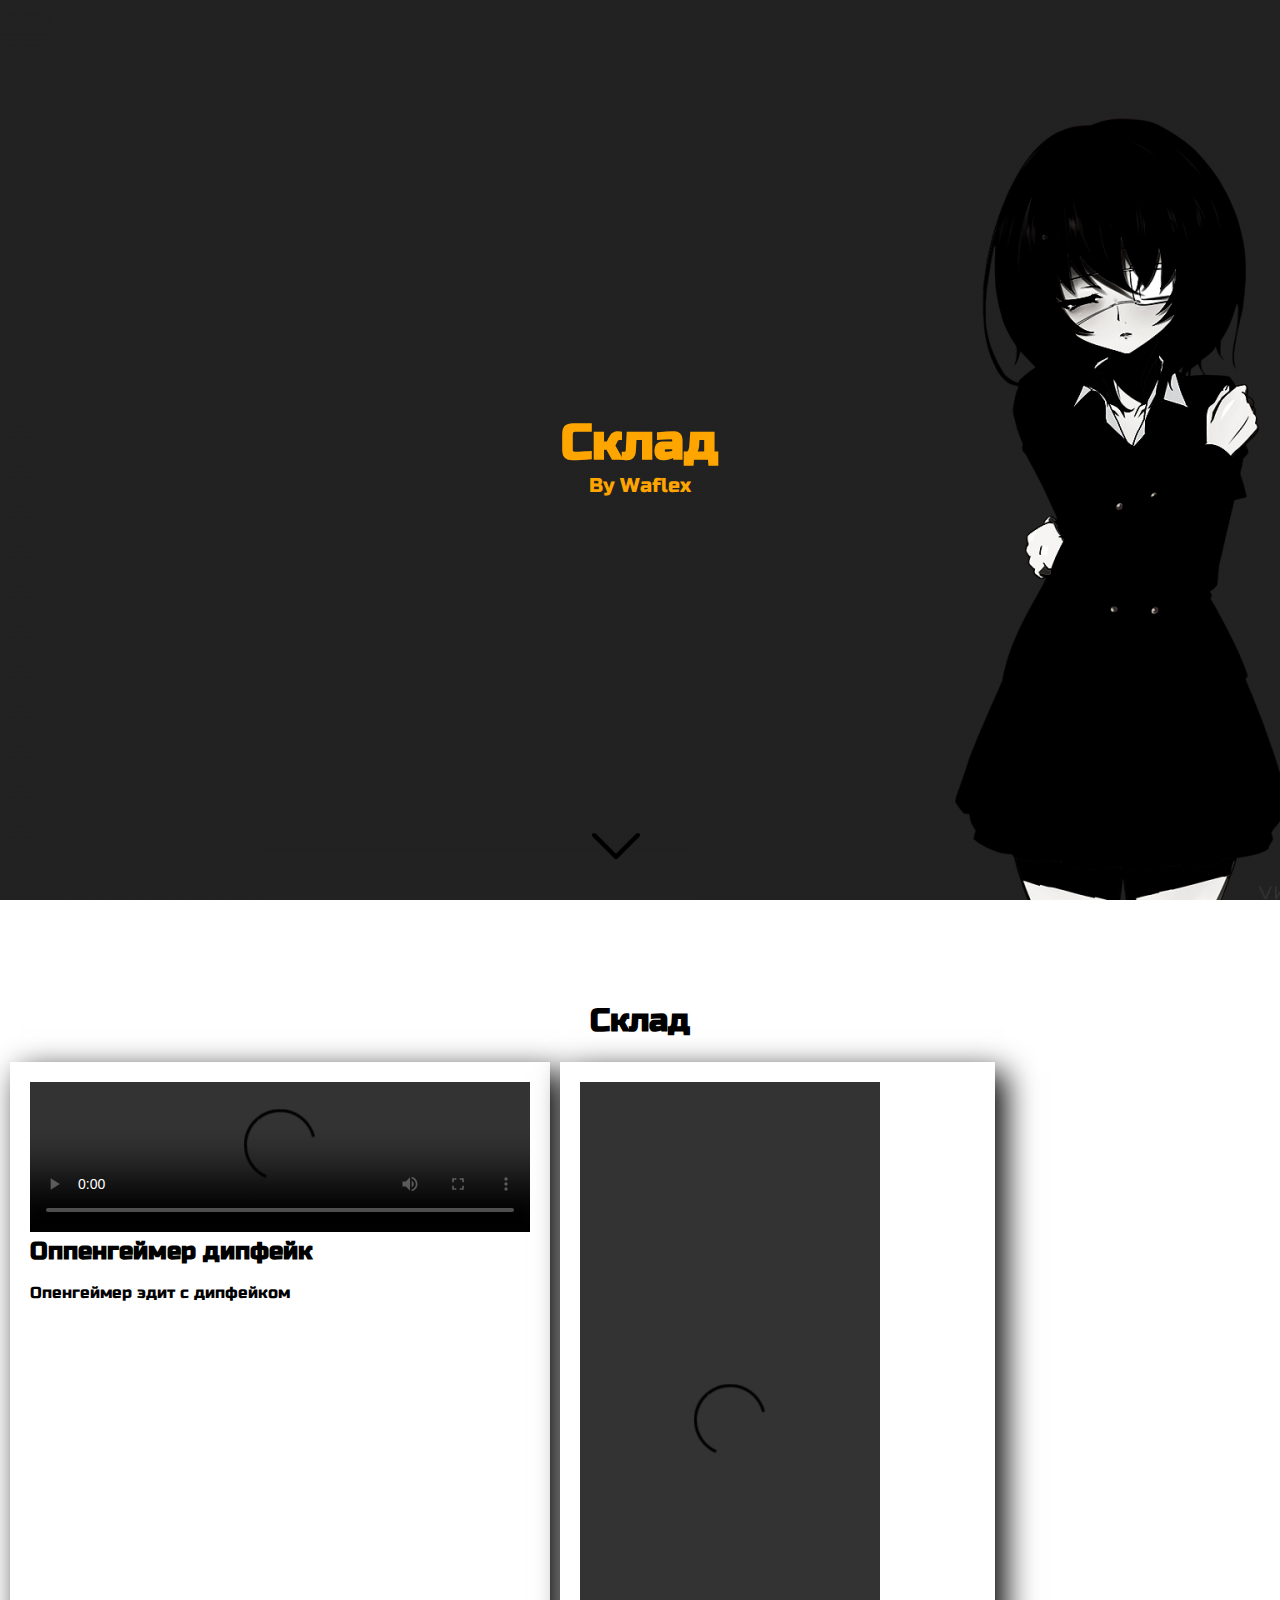
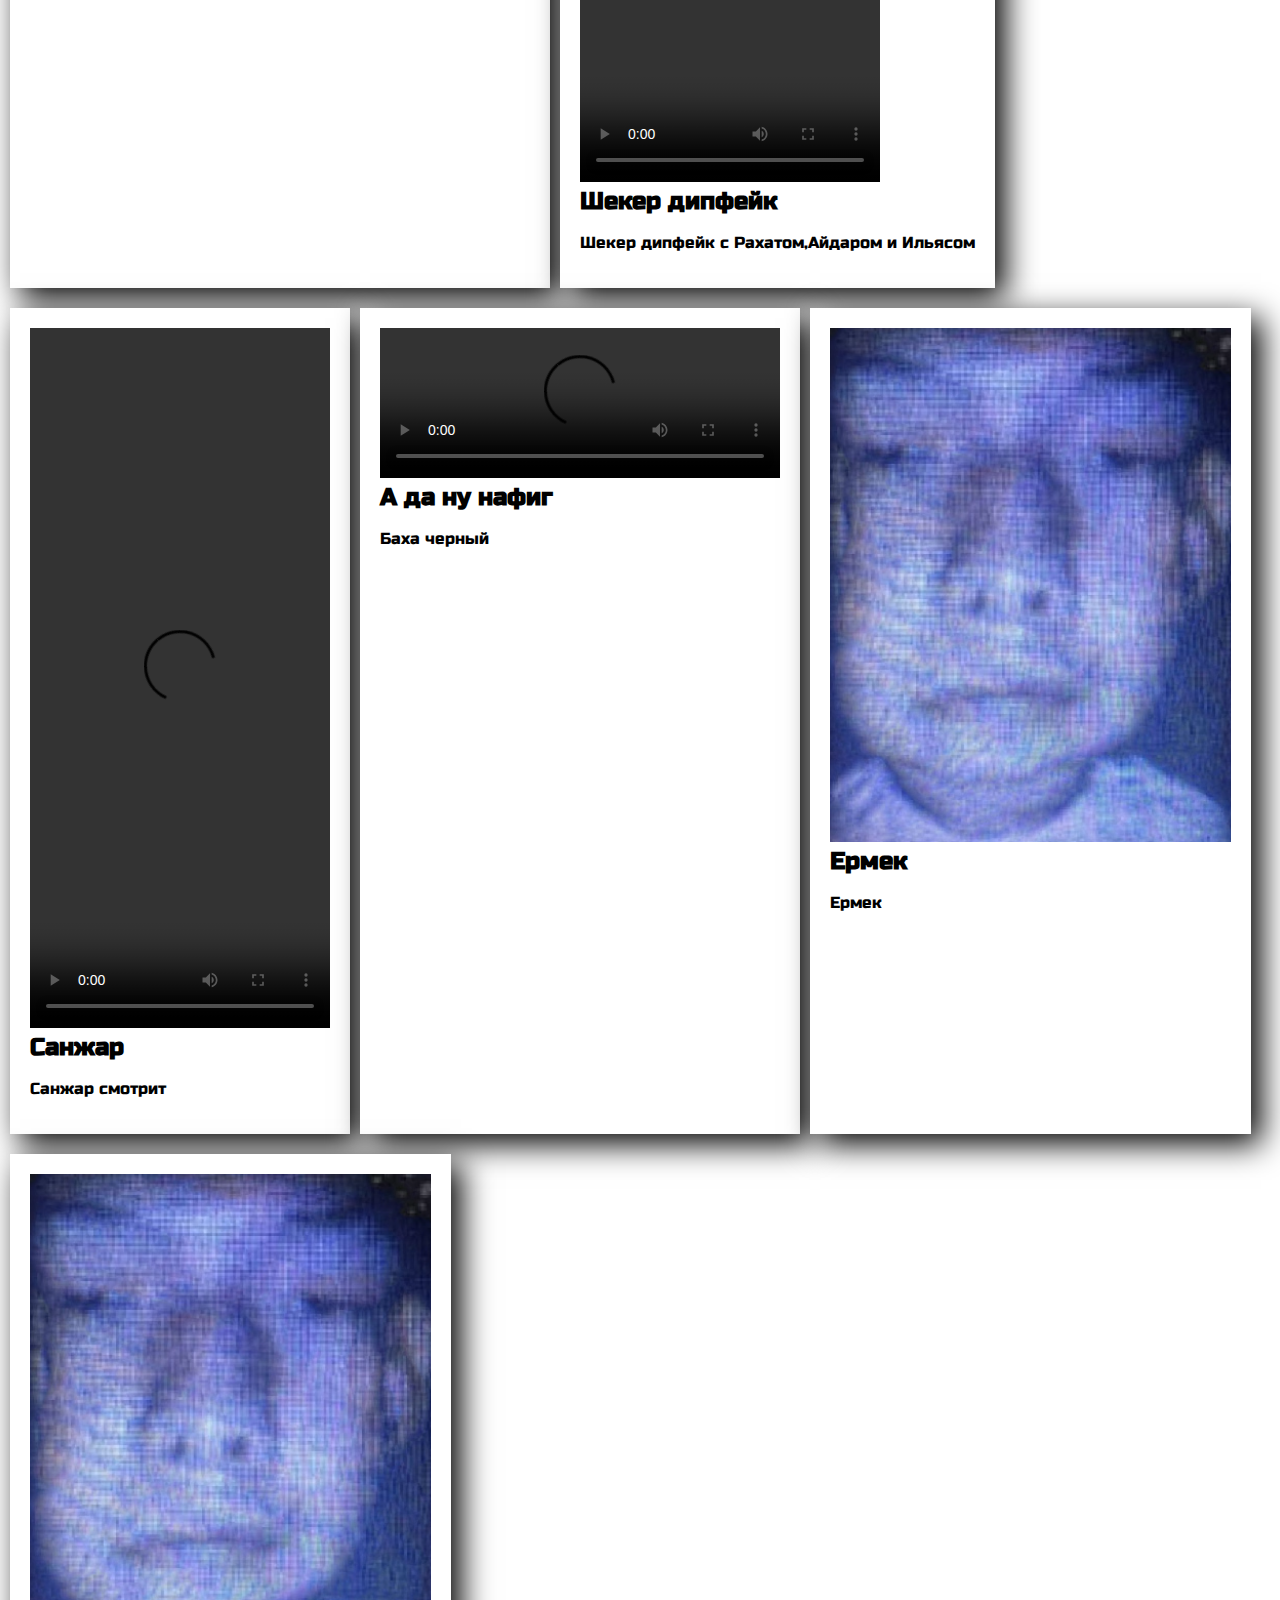
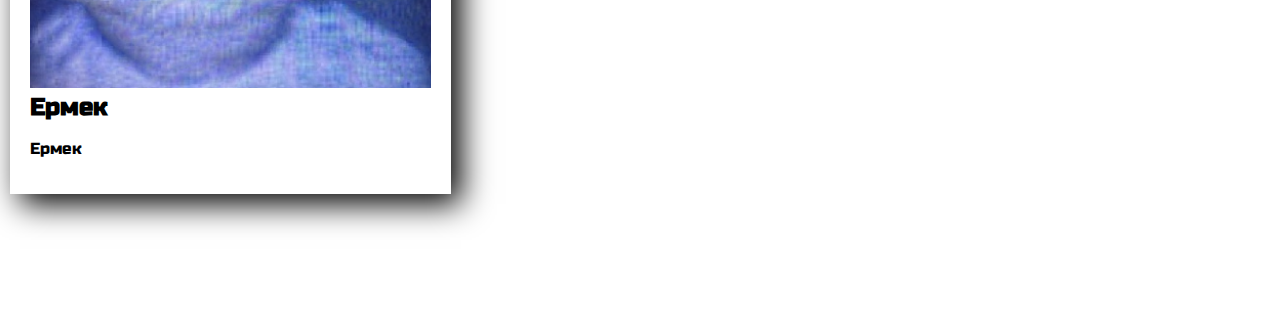
==== index.html @ 4abe16e5 "Update and rename main.html to index.html" ====
<!DOCTYPE html>
<html lang="en">
<head>
    <meta charset="UTF-8">
    <meta name="viewport" content="width=device-width, initial-scale=1.0">
    <link rel="preconnect" href="https://fonts.googleapis.com">
    <link rel="preconnect" href="https://fonts.gstatic.com" crossorigin>
    <link href="https://fonts.googleapis.com/css2?family=Lobster&family=Russo+One&family=Stalinist+One&display=swap" rel="stylesheet">
    <link rel="stylesheet" href="style.css">
    <title>Ez</title>
</head>
<body>
    <div class="header">
        <h1 class="header-title">Склад</h1>
        <p class="header-subtitle">By Waflex</p>
        <div class="header-arrow">
            <img src="photo/down-arrow-svgrepo-com.svg" alt="error">
        </div>
    </div>
    <div class="portfolio">
        <div class="container">
            <h1 class="port-header">Склад</h1>
            <div class="portfolio-cards-wrapper">
                <div class="card">
                    <video class="video" src="video/0906_2.mp4342_c.mp4" controls></video>
                    <h3 class="card-title">Оппенгеймер дипфейк</h3>
                    <p>Опенгеймер эдит с дипфейком</p>
                </div>
                <div class="card">
                    <video class="video-sheker" src="video/sheker_shorts.mp4678_c.mp4" controls></video>
                    <h3 class="card-title">Шекер дипфейк</h3>
                    <p>Шекер дипфейк с Рахатом,Айдаром и Ильясом </p>
                </div>
                <div class="card">
                    <video class="video-stavka" src="video/ssstik.io_jb.serial.fanpage_1731955652115.mp4641_c.mp4" controls></video>
                    <h3 class="card-title">Санжар</h3>
                    <p>Санжар смотрит</p>
                </div>
                <div class="card">
                    <video class="video-baha" src="video/video_4.mp4793_c.mp4" controls></video>
                    <h3 class="card-title">А да ну нафиг</h3>
                    <p>Баха черный</p>
                </div>
                <div class="card">
                    <img src="/photo/image.png" alt="so">
                    <h3 class="card-title">Ермек</h3>
                    <p>Ермек</p>
                </div>
                <div class="card">
                    <img src="/photo/image.png" alt="so">
                    <h3 class="card-title">Ермек</h3>
                    <p>Ермек</p>
                </div>
            </div>
        </div>


    </div>

    
</body>
</html>
---- style.css ----
* {
    box-sizing: border-box;
}


body {
    margin: 0;
    font-family: "Russo One", sans-serif;
}

.container{
    max-width: 1500px;
    margin-left: auto;
    margin-right: auto;
}

.none{
    display: none !important;
}

/* Бу */

.header {
    height: 100vh;
    width: 100%;
    position: relative;
    background-color:rgb(255, 255, 255);
    display: flex;
    flex-direction: column;
    justify-content: center;
    align-items: center;
    background-image: url(/photo/header/anime_anime_girls_picture_in_picture_Misaki_Mei-1237233.jpg);
    background-size: cover;
    background-position: center;
    background-repeat: no-repeat;
}

.header-title {
    margin: 0;
    color: orange;
    font-size: 50px;
}

.header-subtitle {
    color: orange;
    margin: 0;
    margin-bottom: -10px;
    font-size: 20px;
}

.header-arrow {
    width: 48px;
    height: 48px;
    position: absolute;
    bottom: 30px;
    transform: translate(-50%, 0);
}

.portfolio {
    padding-top: 80px;
    padding-bottom: 115px;
}

.port-header{
    font-weight: 700;
    text-align:center
}

.portfolio-cards-wrapper{
    display:flex;
    flex-wrap: wrap;
}

.card{
    margin-bottom: 20px;
    padding: 20px;
    background-color: rgb(255, 255, 255);
    max-width: 540px;
    margin-left: 10px;
    box-shadow: 10px 10px 30px ;
}



.card-img{
    margin-bottom: 20px;
}

.video{
    width: 500px;
}

.video-sheker {
    height: 700px;
}

.video-stavka {
    height: 700px;
    width: auto;
}

.video-baha{
    width: 400px;
}

.card-title{
    margin: 0;
    margin-bottom: 13px;
    font-weight: 600;
    font-size: 24px;
    line-height: 130%;
    color: black;
}
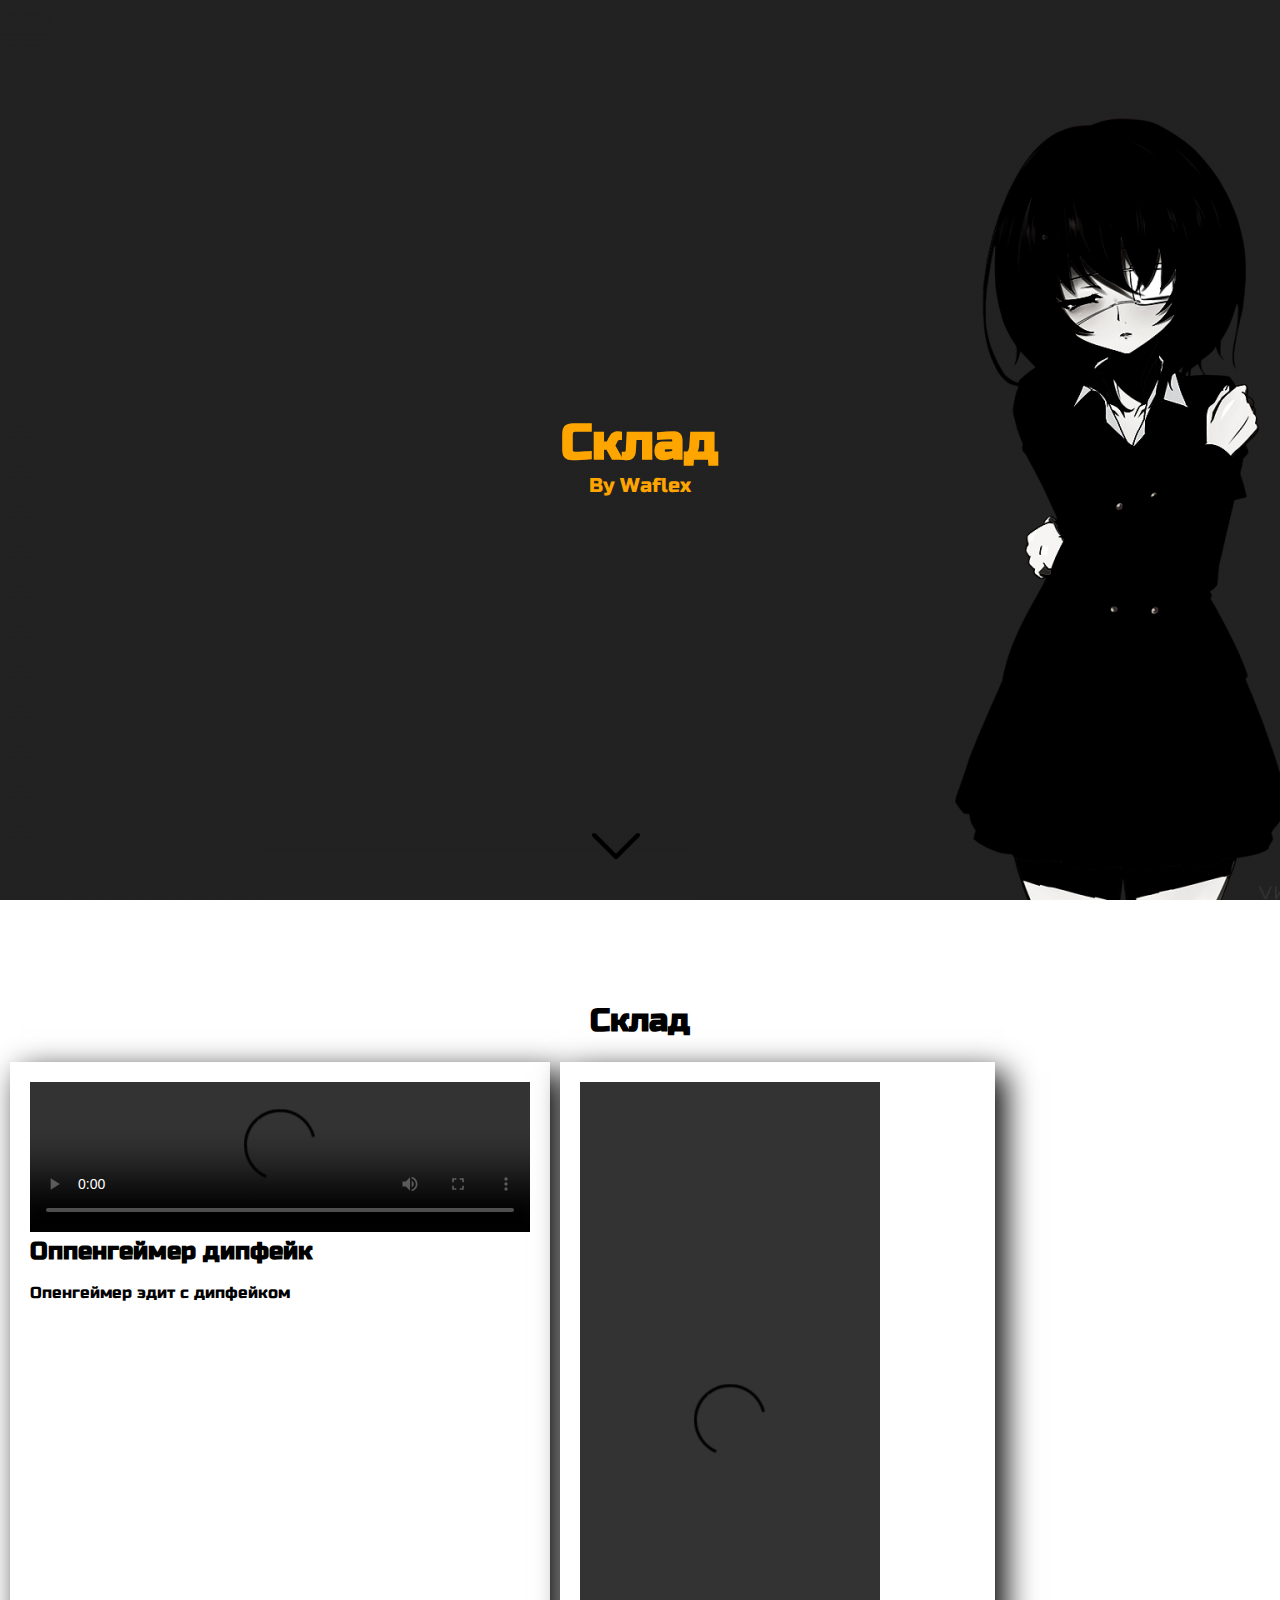
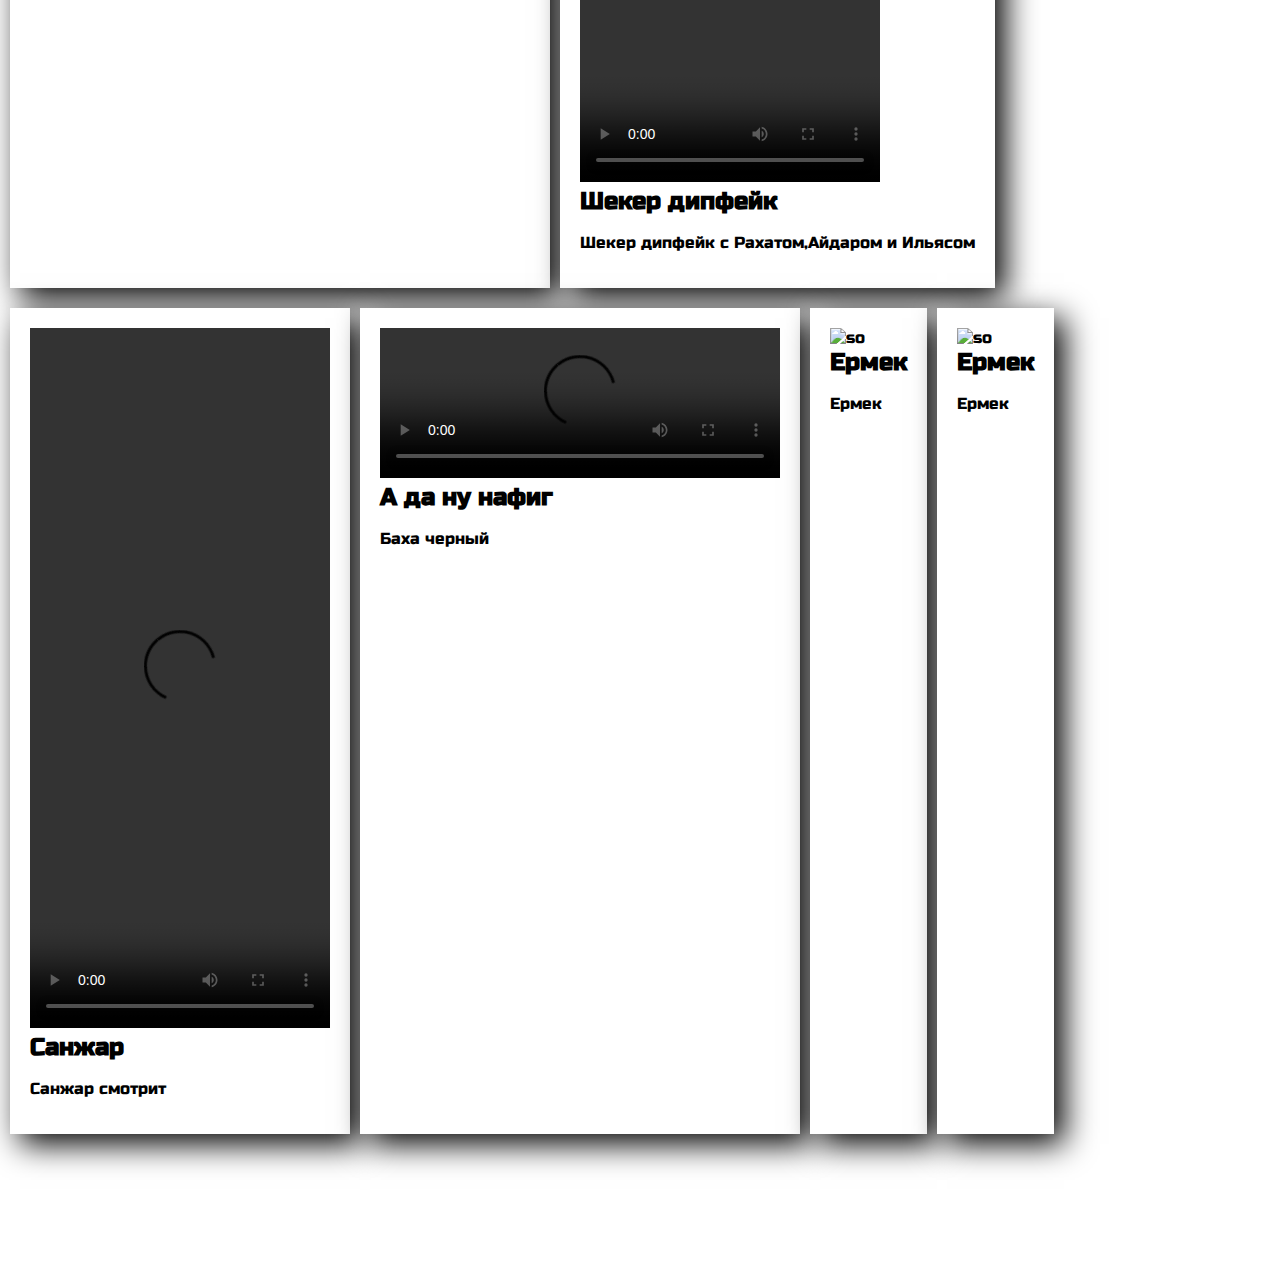
==== commit 15803741: "Update index.html" ====
--- a/index.html
+++ b/index.html
@@ -42,12 +42,14 @@
                     <p>Баха черный</p>
                 </div>
                 <div class="card">
-                    <img src="/photo/image.png" alt="so">
+                    <img src="Wsklad
+/photo/image.png" alt="so">
                     <h3 class="card-title">Ермек</h3>
                     <p>Ермек</p>
                 </div>
                 <div class="card">
-                    <img src="/photo/image.png" alt="so">
+                    <img src="Wsklad
+/photo/image.png" alt="so">
                     <h3 class="card-title">Ермек</h3>
                     <p>Ермек</p>
                 </div>
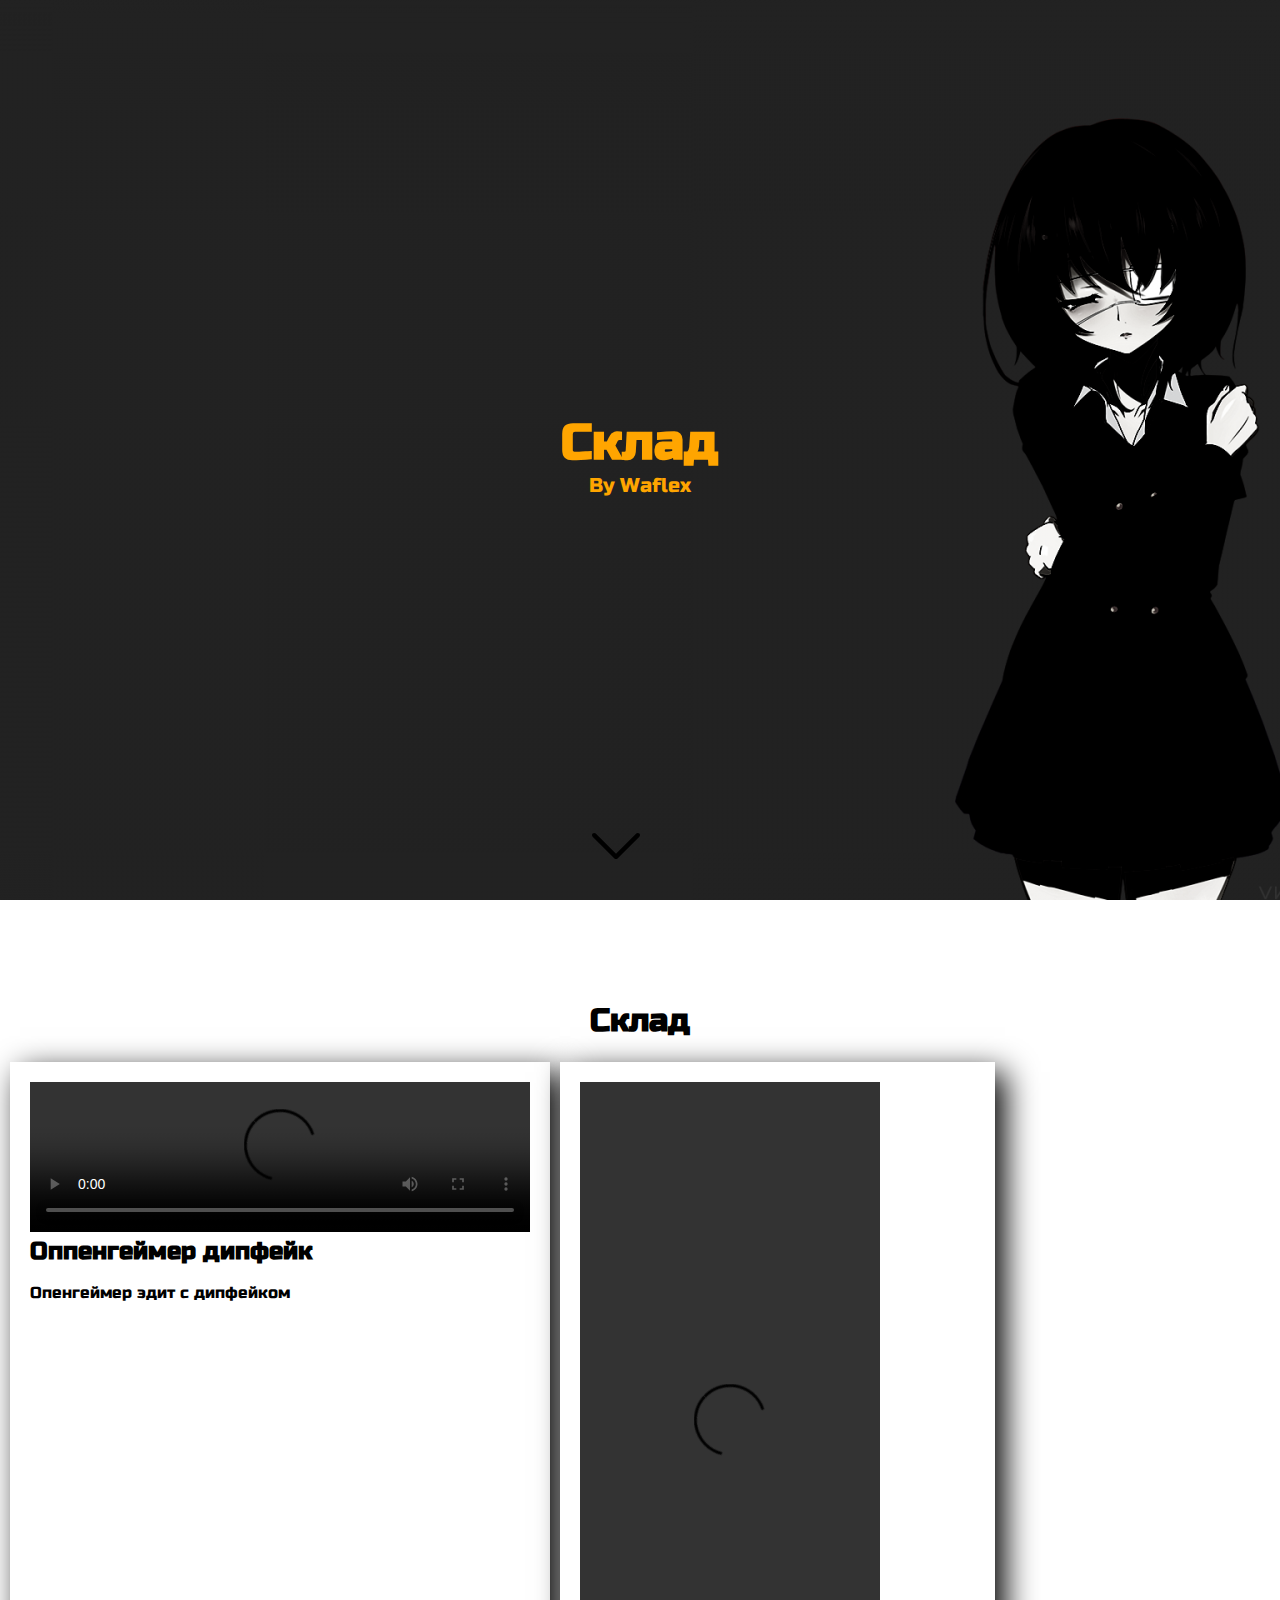
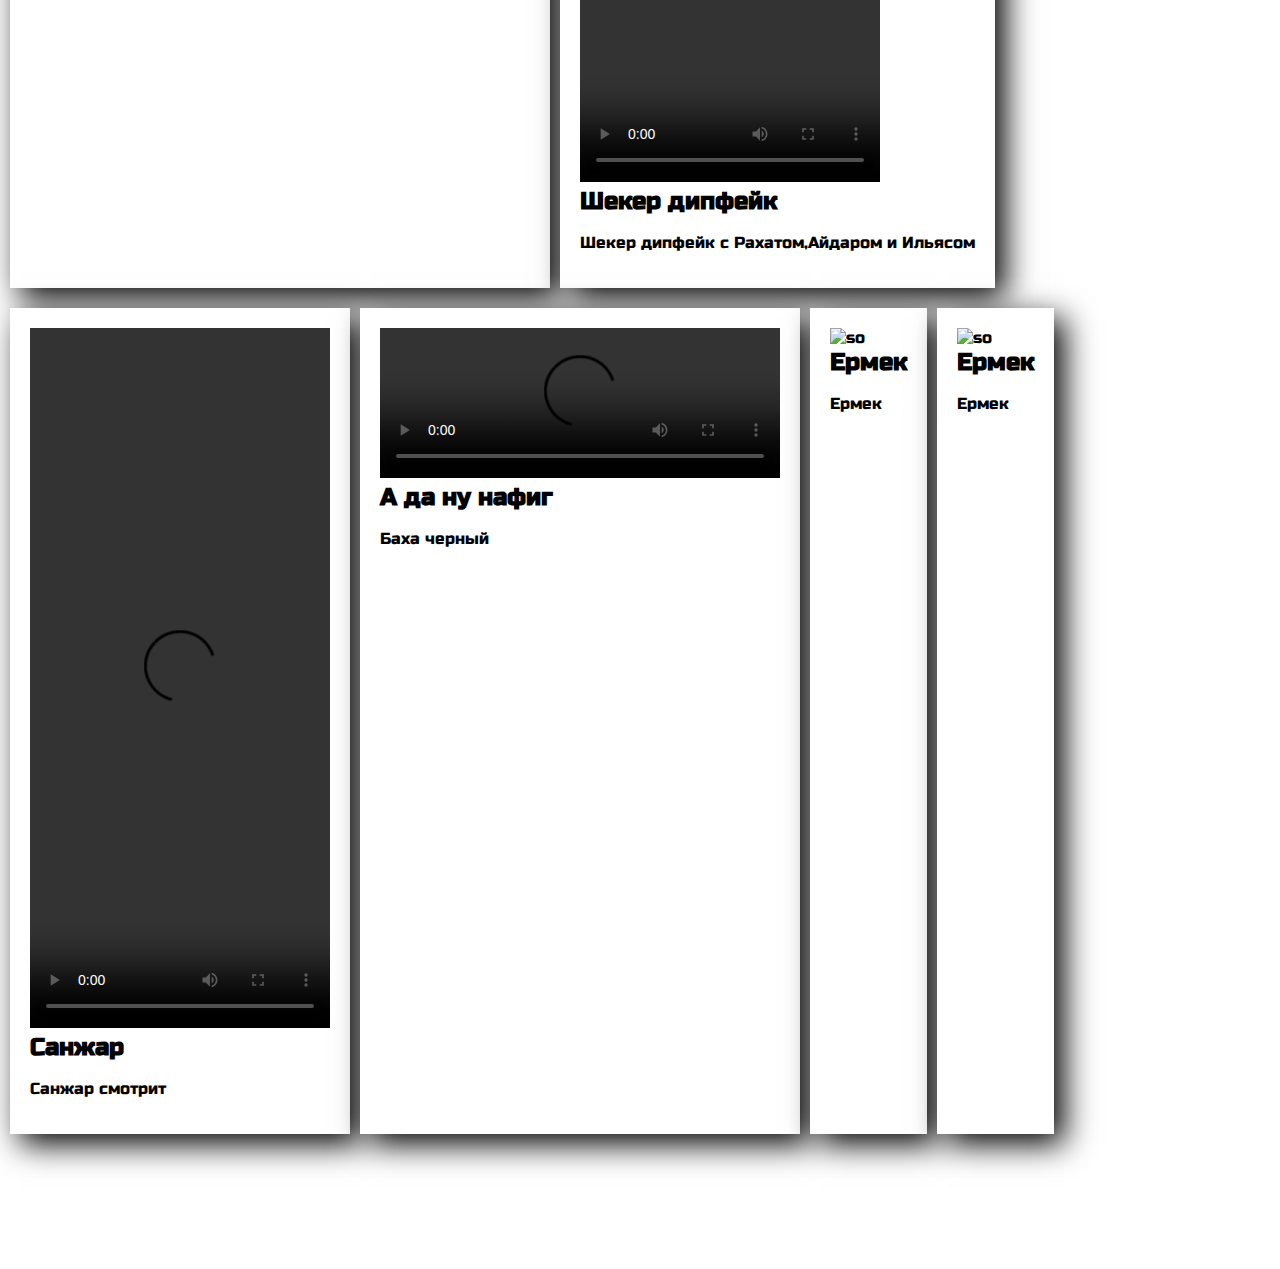
==== commit 1971a1ed: "Update index.html" ====
--- a/index.html
+++ b/index.html
@@ -42,14 +42,12 @@
                     <p>Баха черный</p>
                 </div>
                 <div class="card">
-                    <img src="Wsklad
-/photo/image.png" alt="so">
+                    <img src="Wsklad/photo/image.png" alt="so">
                     <h3 class="card-title">Ермек</h3>
                     <p>Ермек</p>
                 </div>
                 <div class="card">
-                    <img src="Wsklad
-/photo/image.png" alt="so">
+                    <img src="Wsklad/photo/image.png" alt="so">
                     <h3 class="card-title">Ермек</h3>
                     <p>Ермек</p>
                 </div>
